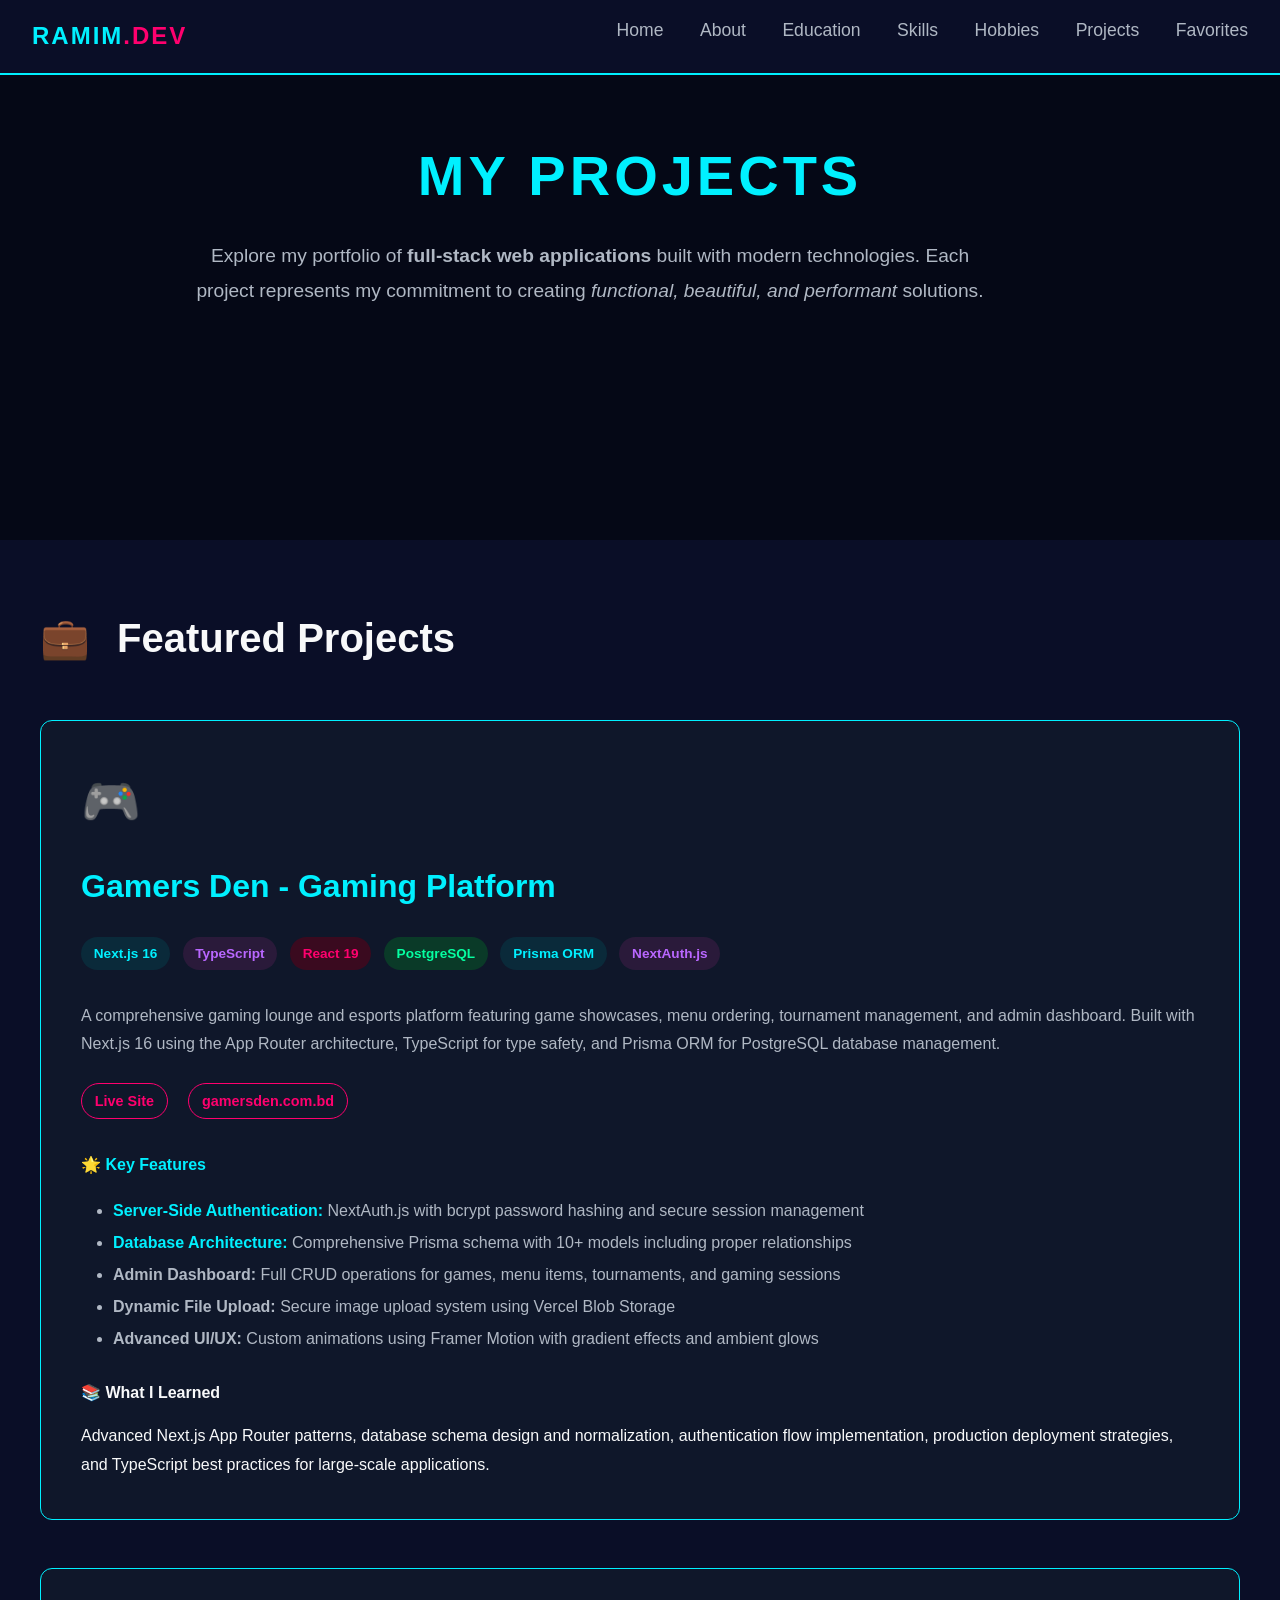
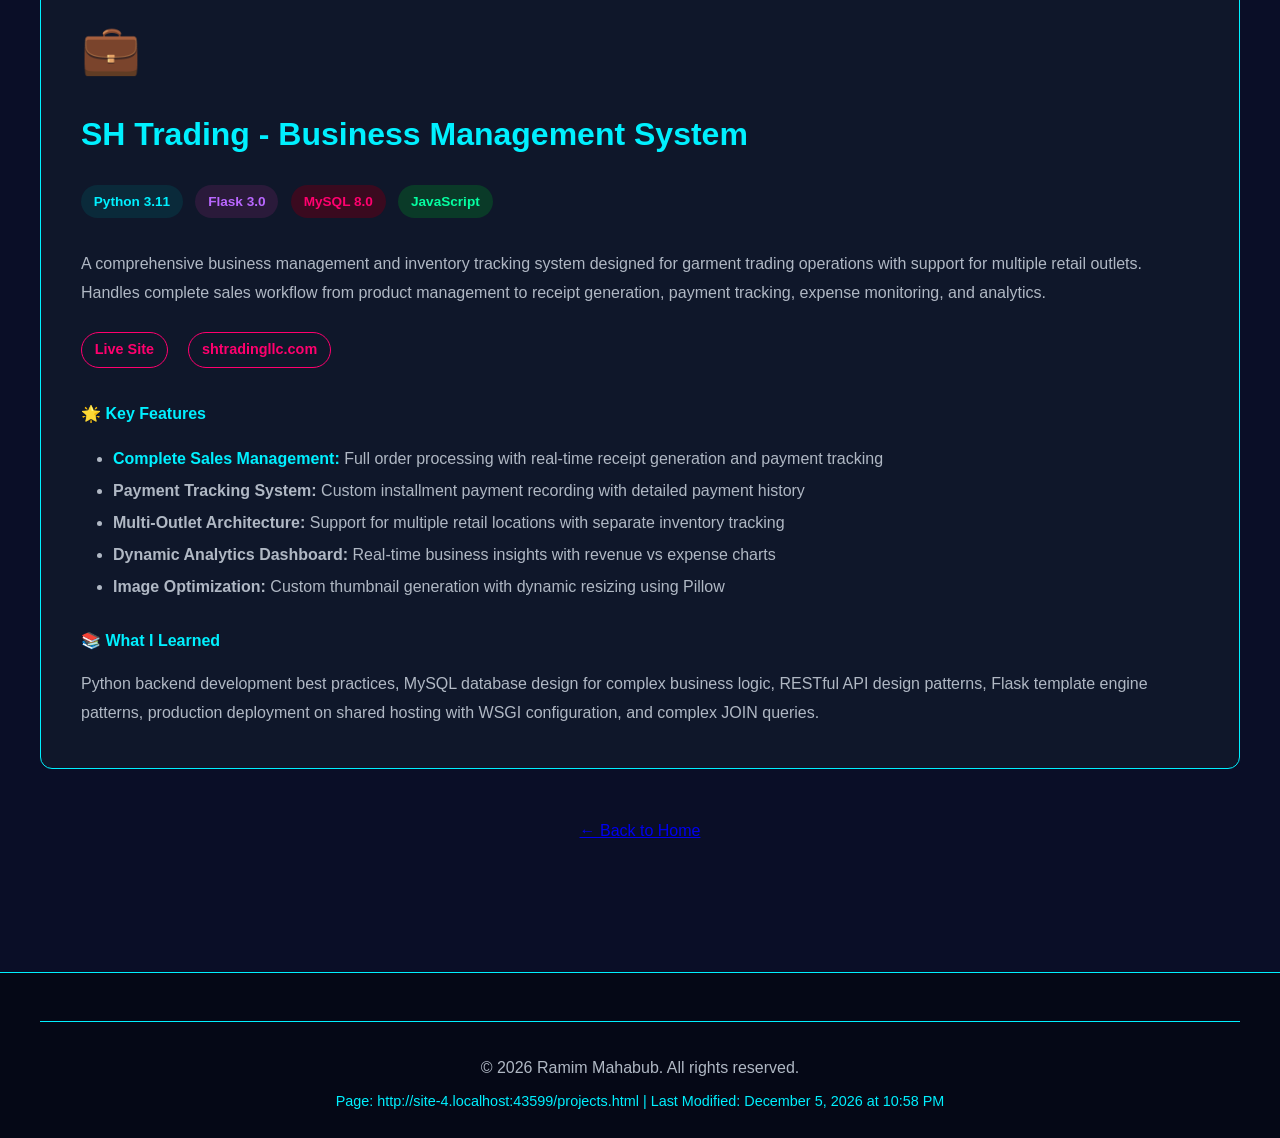
==== projects.html @ 3cf34849 "Initial commit: Portfolio website" ====
<!DOCTYPE html>
<html lang="en">

<head>
    <meta charset="UTF-8">
    <meta name="viewport" content="width=device-width, initial-scale=1.0">
    <meta name="description"
        content="Portfolio of projects by Ramim Mahabub - Full-Stack Web Developer. View my latest web applications built with React, Next.js, TypeScript, and Python Flask.">
    <title>Projects | Ramim Mahabub</title>
    <link rel="stylesheet" href="styles.css">
    <link rel="preconnect" href="https://fonts.googleapis.com">
    <link rel="preconnect" href="https://fonts.gstatic.com" crossorigin>
    <link
        href="https://fonts.googleapis.com/css2?family=Orbitron:wght@400;700;900&family=Rajdhani:wght@300;400;500;600;700&display=swap"
        rel="stylesheet">
</head>

<body>
    <!-- Navigation -->
    <nav class="navbar" id="navbar">
        <div class="nav-container">
            <div class="nav-brand">
                <a href="index.html" style="text-decoration: none;">
                    <span class="brand-text">RAMIM<span class="accent">.DEV</span></span>
                </a>
            </div>
            <ul class="nav-links">
                <li><a href="index.html#home" class="nav-link">Home</a></li>
                <li><a href="index.html#about" class="nav-link">About</a></li>
                <li><a href="index.html#education" class="nav-link">Education</a></li>
                <li><a href="index.html#skills" class="nav-link">Skills</a></li>
                <li><a href="index.html#hobbies" class="nav-link">Hobbies</a></li>
                <li><a href="projects.html" class="nav-link">Projects</a></li>
                <li><a href="index.html#favorites" class="nav-link">Favorites</a></li>
            </ul>
        </div>
    </nav>

    <!-- Projects Header -->
    <section class="hero" style="min-height: 60vh;">
        <div class="cyber-grid"></div>
        <div class="hero-content">
            <h1 class="hero-title" style="font-size: clamp(2rem, 6vw, 3.5rem);">
                <span class="glitch" data-text="MY PROJECTS">MY PROJECTS</span>
            </h1>
            <p class="hero-description" style="max-width: 800px;">
                Explore my portfolio of <strong>full-stack web applications</strong> built with modern technologies.
                Each project represents my commitment to creating <em>functional, beautiful, and performant</em>
                solutions.
            </p>
        </div>
    </section>

    <!-- Projects Section -->
    <section class="section">
        <div class="container">
            <h2 class="section-title">
                <span class="title-number">💼</span> Featured Projects
            </h2>

            <!-- Project 1: Gamers Den -->
            <div class="about-card" style="margin-bottom: 3rem; padding: 2.5rem;">
                <div style="margin-bottom: 1.5rem;">
                    <div class="card-icon">🎮</div>
                    <h3 style="font-size: 2rem; color: #00f0ff; margin-bottom: 1rem;">
                        Gamers Den - Gaming Platform
                    </h3>
                </div>

                <div style="margin-bottom: 1.5rem;">
                    <span
                        style="background-color: #0a2a3a; color: #00f0ff; padding: 0.3rem 0.8rem; border-radius: 20px; font-size: 0.85rem; font-weight: 600; margin-right: 0.5rem; display: inline-block; margin-bottom: 0.5rem;">Next.js
                        16</span>
                    <span
                        style="background-color: #2a1a3a; color: #b967ff; padding: 0.3rem 0.8rem; border-radius: 20px; font-size: 0.85rem; font-weight: 600; margin-right: 0.5rem; display: inline-block; margin-bottom: 0.5rem;">TypeScript</span>
                    <span
                        style="background-color: #3a0a1f; color: #ff006e; padding: 0.3rem 0.8rem; border-radius: 20px; font-size: 0.85rem; font-weight: 600; margin-right: 0.5rem; display: inline-block; margin-bottom: 0.5rem;">React
                        19</span>
                    <span
                        style="background-color: #0a3a28; color: #05ffa1; padding: 0.3rem 0.8rem; border-radius: 20px; font-size: 0.85rem; font-weight: 600; margin-right: 0.5rem; display: inline-block; margin-bottom: 0.5rem;">PostgreSQL</span>
                    <span
                        style="background-color: #0a2a3a; color: #00f0ff; padding: 0.3rem 0.8rem; border-radius: 20px; font-size: 0.85rem; font-weight: 600; margin-right: 0.5rem; display: inline-block; margin-bottom: 0.5rem;">Prisma
                        ORM</span>
                    <span
                        style="background-color: #2a1a3a; color: #b967ff; padding: 0.3rem 0.8rem; border-radius: 20px; font-size: 0.85rem; font-weight: 600; margin-right: 0.5rem; display: inline-block; margin-bottom: 0.5rem;">NextAuth.js</span>
                </div>

                <p style="margin-bottom: 1.5rem; line-height: 1.8; color: #b0b8c4;">
                    A comprehensive gaming lounge and esports platform featuring game showcases, menu ordering,
                    tournament management,
                    and admin dashboard. Built with Next.js 16 using the App Router architecture, TypeScript for type
                    safety,
                    and Prisma ORM for PostgreSQL database management.
                </p>

                <div class="hobby-links" style="margin-bottom: 1.5rem;">
                    <a href="https://gamersden.com.bd/" target="_blank" rel="noopener noreferrer">Live Site</a>
                    <a href="https://gamersden.com.bd/" target="_blank" rel="noopener noreferrer">gamersden.com.bd</a>
                </div>

                <div style="margin-bottom: 1.5rem;">
                    <h4 style="color: #00f0ff; margin-bottom: 1rem; font-weight: bold;">
                        🌟 Key Features
                    </h4>
                    <ul style="margin-left: 2rem; color: #b0b8c4; line-height: 2;">
                        <li><strong style="color: #00f0ff;">Server-Side Authentication:</strong> NextAuth.js
                            with bcrypt password hashing and secure session management</li>
                        <li><strong style="color: #00f0ff;">Database Architecture:</strong> Comprehensive
                            Prisma schema with 10+ models including proper relationships</li>
                        <li><strong style="color: var(--text-accent);">Admin Dashboard:</strong> Full CRUD operations
                            for games, menu items, tournaments, and gaming sessions</li>
                        <li><strong style="color: var(--text-accent);">Dynamic File Upload:</strong> Secure image upload
                            system using Vercel Blob Storage</li>
                        <li><strong style="color: var(--text-accent);">Advanced UI/UX:</strong> Custom animations using
                            Framer Motion with gradient effects and ambient glows</li>
                    </ul>
                </div>

                <div>
                    <h4 style="color: var(--neon-cyan); margin-bottom: 1rem; font-family: var(--font-heading);">
                        📚 What I Learned
                    </h4>
                    <p style="color: var(--text-secondary); line-height: 1.8;">
                        Advanced Next.js App Router patterns, database schema design and normalization, authentication
                        flow implementation,
                        production deployment strategies, and TypeScript best practices for large-scale applications.
                    </p>
                </div>
            </div>

            <!-- Project 2: SH Trading -->
            <div class="about-card" style="margin-bottom: 3rem; padding: 2.5rem;">
                <div style="margin-bottom: 1.5rem;">
                    <div class="card-icon">💼</div>
                    <h3 style="font-size: 2rem; color: #00f0ff; margin-bottom: 1rem;">
                        SH Trading - Business Management System
                    </h3>
                </div>

                <div style="margin-bottom: 1.5rem;">
                    <span
                        style="background-color: #0a2a3a; color: #00f0ff; padding: 0.3rem 0.8rem; border-radius: 20px; font-size: 0.85rem; font-weight: 600; margin-right: 0.5rem; display: inline-block; margin-bottom: 0.5rem;">Python
                        3.11</span>
                    <span
                        style="background-color: #2a1a3a; color: #b967ff; padding: 0.3rem 0.8rem; border-radius: 20px; font-size: 0.85rem; font-weight: 600; margin-right: 0.5rem; display: inline-block; margin-bottom: 0.5rem;">Flask
                        3.0</span>
                    <span
                        style="background-color: #3a0a1f; color: #ff006e; padding: 0.3rem 0.8rem; border-radius: 20px; font-size: 0.85rem; font-weight: 600; margin-right: 0.5rem; display: inline-block; margin-bottom: 0.5rem;">MySQL
                        8.0</span>
                    <span
                        style="background-color: #0a3a28; color: #05ffa1; padding: 0.3rem 0.8rem; border-radius: 20px; font-size: 0.85rem; font-weight: 600; margin-right: 0.5rem; display: inline-block; margin-bottom: 0.5rem;">JavaScript</span>
                </div>

                <p style="margin-bottom: 1.5rem; line-height: 1.8; color: #b0b8c4;">
                    A comprehensive business management and inventory tracking system designed for garment trading
                    operations with support
                    for multiple retail outlets. Handles complete sales workflow from product management to receipt
                    generation, payment tracking,
                    expense monitoring, and analytics.
                </p>

                <div class="hobby-links" style="margin-bottom: 1.5rem;">
                    <a href="http://shtradingllc.com/" target="_blank" rel="noopener noreferrer">Live Site</a>
                    <a href="http://shtradingllc.com/" target="_blank" rel="noopener noreferrer">shtradingllc.com</a>
                </div>

                <div style="margin-bottom: 1.5rem;">
                    <h4 style="color: #00f0ff; margin-bottom: 1rem; font-weight: bold;">
                        🌟 Key Features
                    </h4>
                    <ul style="margin-left: 2rem; color: #b0b8c4; line-height: 2;">
                        <li><strong style="color: #00f0ff;">Complete Sales Management:</strong> Full order
                            processing with real-time receipt generation and payment tracking</li>
                        <li><strong style="color: var(--text-accent);">Payment Tracking System:</strong> Custom
                            installment payment recording with detailed payment history</li>
                        <li><strong style="color: var(--text-accent);">Multi-Outlet Architecture:</strong> Support for
                            multiple retail locations with separate inventory tracking</li>
                        <li><strong style="color: var(--text-accent);">Dynamic Analytics Dashboard:</strong> Real-time
                            business insights with revenue vs expense charts</li>
                        <li><strong style="color: var(--text-accent);">Image Optimization:</strong> Custom thumbnail
                            generation with dynamic resizing using Pillow</li>
                    </ul>
                </div>

                <div>
                    <h4 style="color: #00f0ff; margin-bottom: 1rem; font-weight: bold;">
                        📚 What I Learned
                    </h4>
                    <p style="color: #b0b8c4; line-height: 1.8;">
                        Python backend development best practices, MySQL database design for complex business logic,
                        RESTful API design patterns,
                        Flask template engine patterns, production deployment on shared hosting with WSGI configuration,
                        and complex JOIN queries.
                    </p>
                </div>
            </div>

            <!-- Back to Home -->
            <div style="text-align: center; margin-top: 3rem;">
                <a href="index.html" class="back-link">
                    ← Back to Home
                </a>
            </div>
        </div>
    </section>

    <!-- Footer -->
    <footer class="footer">
        <div class="container">
            <div class="footer-bottom">
                <p>&copy; 2026 Ramim Mahabub. All rights reserved.</p>
                <p class="page-info">
                    <span id="page-location"></span> |
                    Last Modified: <span id="last-modified"></span>
                </p>
            </div>
        </div>
    </footer>

    <script src="script.js"></script>
</body>

</html>
---- styles.css ----
/* ======================================
   SIMPLIFIED CSS - BASIC PROPERTIES ONLY
   Following CSE 391 Course Standards
   ====================================== */

/* ======================================
   GLOBAL STYLES & RESET
   ====================================== */
* {
    margin: 0;
    padding: 0;
    box-sizing: border-box;
}

html {
    scroll-behavior: smooth;
    font-size: 16px;
}

body {
    font-family: Arial, sans-serif;
    background-color: #0a0e27;
    color: #f8f9fa;
    line-height: 1.7;
}

/* ======================================
   NAVIGATION
   ====================================== */
.navbar {
    position: fixed;
    top: 0;
    width: 100%;
    background-color: #0a0e27;
    border-bottom: 2px solid #00f0ff;
    padding: 1rem 0;
}

.nav-container {
    max-width: 1400px;
    margin: 0 auto;
    padding: 0 2rem;
}

.nav-brand {
    font-size: 1.5rem;
    font-weight: bold;
    letter-spacing: 2px;
    color: #00f0ff;
    float: left;
}

.brand-text {
    color: #00f0ff;
}

.accent {
    color: #ff006e;
}

.nav-links {
    list-style: none;
    float: right;
}

.nav-links li {
    display: inline-block;
    margin-left: 2rem;
}

.nav-link {
    color: #b0b8c4;
    text-decoration: none;
    font-weight: 500;
    font-size: 1.1rem;
}

.nav-link:hover {
    color: #00f0ff;
    text-decoration: underline;
}

/* Clear floats */
.nav-container::after {
    content: "";
    display: table;
    clear: both;
}

/* ======================================
   HERO SECTION
   ====================================== */
.hero {
    min-height: 100vh;
    text-align: center;
    padding: 8rem 2rem 4rem;
    background-color: #050816;
}

.cyber-grid {
    display: none;
    /* Removing complex animations */
}

.hero-content {
    max-width: 900px;
    margin: 0 auto;
}

.profile-image-container {
    width: 200px;
    height: 200px;
    margin: 0 auto 2rem;
}

.profile-image {
    width: 100%;
    height: 100%;
    border-radius: 50%;
    border: 3px solid #00f0ff;
}

.image-glow {
    display: none;
    /* Removing complex effects */
}

.hero-title {
    font-size: 3rem;
    font-weight: bold;
    margin-bottom: 1rem;
    letter-spacing: 4px;
    color: #00f0ff;
}

.glitch {
    color: #00f0ff;
}

.hero-subtitle {
    font-size: 1.5rem;
    color: #00f0ff;
    margin-bottom: 1.5rem;
    font-weight: 600;
}

.hero-description {
    font-size: 1.2rem;
    color: #b0b8c4;
    line-height: 1.8;
    margin-bottom: 2rem;
}

.hero-quote {
    background-color: #0f172a;
    border-left: 4px solid #b967ff;
    padding: 1.5rem 2rem;
    margin: 2rem auto;
    max-width: 600px;
    border-radius: 12px;
}

.quote-icon {
    font-size: 3rem;
    color: #b967ff;
    opacity: 0.3;
}

.quote-text {
    font-size: 1.2rem;
    font-style: italic;
    color: #f8f9fa;
    margin-bottom: 0.5rem;
}

.quote-source {
    font-size: 1rem;
    color: #00f0ff;
    font-weight: 600;
}

.scroll-indicator {
    margin-top: 2rem;
    color: #b0b8c4;
    font-size: 0.9rem;
}

.scroll-arrow {
    width: 2px;
    height: 30px;
    background-color: #00f0ff;
    margin: 0.5rem auto;
}

/* ======================================
   SECTIONS
   ====================================== */
.section {
    padding: 4rem 2rem;
}

.container {
    max-width: 1200px;
    margin: 0 auto;
}

.section-title {
    font-size: 2.5rem;
    font-weight: bold;
    margin-bottom: 3rem;
    color: #f8f9fa;
}

.title-number {
    color: #00f0ff;
    margin-right: 1rem;
}

/* ======================================
   ABOUT SECTION
   ====================================== */
.about-grid {
    width: 100%;
}

.about-card {
    background-color: #0f172a;
    padding: 2rem;
    border-radius: 12px;
    border: 1px solid #00f0ff;
    margin-bottom: 2rem;
}

.about-card:hover {
    background-color: #1a2332;
    border-color: #ff006e;
}

.card-icon {
    font-size: 3rem;
    margin-bottom: 1rem;
}

.about-card h3 {
    font-size: 1.5rem;
    color: #00f0ff;
    margin-bottom: 1rem;
}

.about-card p {
    color: #b0b8c4;
    line-height: 1.8;
}

.inline-link {
    color: #ff006e;
    text-decoration: none;
    font-weight: 600;
}

.inline-link:hover {
    color: #00f0ff;
    text-decoration: underline;
}

/* ======================================
   EDUCATION SECTION
   ====================================== */
.education-section {
    background-color: #000000;
}

.education-card {
    background-color: #0f172a;
    padding: 2rem;
    border-radius: 12px;
}

.cyber-border {
    border: 2px solid #00f0ff;
}

.education-header {
    border-bottom: 2px solid #00f0ff;
    padding-bottom: 1.5rem;
    margin-bottom: 2rem;
}

.university-logo {
    width: 100px;
    height: 100px;
    background-color: white;
    padding: 10px;
    border-radius: 12px;
    float: left;
    margin-right: 2rem;
}

.education-info {
    overflow: hidden;
}

.education-info h3 {
    font-size: 1.8rem;
    color: #00f0ff;
    margin-bottom: 0.5rem;
}

.education-info h4 {
    font-size: 1.3rem;
    color: #f8f9fa;
    margin-bottom: 0.5rem;
}

.education-period {
    color: #ff006e;
    font-weight: 600;
}

.education-details p {
    margin-bottom: 1rem;
    color: #b0b8c4;
    line-height: 1.8;
}

.education-details strong {
    color: #00f0ff;
}

.education-details ul {
    margin-left: 2rem;
    margin-top: 0.5rem;
    color: #b0b8c4;
}

.education-details li {
    margin-bottom: 0.5rem;
}

/* ======================================
   SKILLS SECTION & TABLE
   ====================================== */
.skills-intro {
    font-size: 1.2rem;
    color: #b0b8c4;
    margin-bottom: 2rem;
    text-align: center;
}

.table-container {
    overflow-x: auto;
    border-radius: 12px;
}

.skills-table {
    width: 100%;
    border-collapse: collapse;
    background-color: #0f172a;
}

.skills-table thead {
    background-color: #1a2332;
    border-bottom: 2px solid #00f0ff;
}

.skills-table th {
    padding: 1.5rem 1rem;
    text-align: left;
    color: #00f0ff;
    font-weight: bold;
    font-size: 1.1rem;
    border: 1px solid #00f0ff;
}

.skills-table tbody tr {
    border-bottom: 1px solid #00f0ff;
}

/* Striped rows - using pseudo-element as taught */
.skills-table tbody tr:nth-child(4n+1),
.skills-table tbody tr:nth-child(4n+2) {
    background-color: #0a1120;
}

.skills-table tbody tr:hover {
    background-color: #1a2332;
}

.skills-table td {
    padding: 1.5rem 1rem;
    color: #b0b8c4;
    border: 1px solid #00f0ff;
}

.category-cell {
    font-weight: bold;
    color: #b967ff;
    font-size: 1.1rem;
}

.description-cell {
    background-color: #000000;
    font-style: italic;
    color: #b0b8c4;
    padding: 1rem 1.5rem;
}

.proficiency {
    display: inline-block;
    padding: 0.4rem 1rem;
    border-radius: 20px;
    font-weight: bold;
    font-size: 0.9rem;
}

.proficiency.expert {
    background-color: #00f0ff;
    color: #0a0e27;
}

.proficiency.advanced {
    background-color: #b967ff;
    color: white;
}

/* ======================================
   HOBBIES SECTION
   ====================================== */
.hobbies-grid {
    width: 100%;
}

.hobby-card {
    background-color: #0f172a;
    padding: 1.5rem;
    border-radius: 12px;
    border: 1px solid #00f0ff;
    margin-bottom: 1.5rem;
}

.hobby-card:hover {
    border-color: #ff006e;
    background-color: #1a2332;
}

.hobby-icon {
    font-size: 2.5rem;
    margin-bottom: 1rem;
}

.hobby-card h3 {
    font-size: 1.2rem;
    color: #00f0ff;
    margin-bottom: 0.8rem;
}

.hobby-card p {
    color: #b0b8c4;
    line-height: 1.6;
    margin-bottom: 1rem;
    font-size: 0.95rem;
}

.hobby-links {
    margin-top: 1rem;
}

.hobby-links a {
    color: #ff006e;
    text-decoration: none;
    font-weight: 600;
    font-size: 0.9rem;
    padding: 0.3rem 0.8rem;
    border: 1px solid #ff006e;
    border-radius: 20px;
    margin-right: 1rem;
    display: inline-block;
    margin-bottom: 0.5rem;
}

.hobby-links a:hover {
    background-color: #ff006e;
    color: #0a0e27;
}

/* ======================================
   FAVORITES SECTION
   ====================================== */
.favorites-section {
    background-color: #000000;
}

.favorites-intro {
    font-size: 1.1rem;
    color: #b0b8c4;
    margin-bottom: 2rem;
}

.movies-list {
    width: 100%;
}

.movie-item {
    background-color: #0f172a;
    padding: 1.5rem;
    border-radius: 12px;
    border-left: 4px solid #00f0ff;
    margin-bottom: 1rem;
}

.movie-item:hover {
    border-left-color: #ff006e;
    background-color: #1a2332;
}

.movie-number {
    font-size: 2rem;
    font-weight: bold;
    color: #00f0ff;
    float: left;
    width: 60px;
}

.movie-content {
    overflow: hidden;
    padding-left: 2rem;
}

.movie-content h3 {
    font-size: 1.3rem;
    color: #f8f9fa;
    margin-bottom: 0.5rem;
}

.movie-content p {
    color: #b0b8c4;
    line-height: 1.6;
}

/* ======================================
   FOOTER
   ====================================== */
.footer {
    background-color: #050816;
    padding: 3rem 2rem 1.5rem;
    border-top: 1px solid #00f0ff;
    margin-top: 4rem;
}

.footer-content {
    max-width: 1200px;
    margin: 0 auto 2rem;
}

.footer-section {
    width: 30%;
    float: left;
    margin-right: 3%;
    margin-bottom: 2rem;
}

.footer-content::after {
    content: "";
    display: table;
    clear: both;
}

.footer-section h3,
.footer-section h4 {
    color: #00f0ff;
    margin-bottom: 1rem;
}

.footer-section p {
    color: #b0b8c4;
    margin-bottom: 0.5rem;
}

.footer-section a {
    color: #b0b8c4;
    text-decoration: none;
}

.footer-section a:hover {
    color: #00f0ff;
    text-decoration: underline;
}

.footer-email {
    color: #ff006e;
}

.footer-email a {
    color: #ff006e;
}

.footer-links {
    list-style: none;
}

.footer-links li {
    margin-bottom: 0.5rem;
}

.footer-links a {
    color: #b0b8c4;
    text-decoration: none;
}

.footer-links a:hover {
    color: #00f0ff;
    text-decoration: underline;
}

.footer-bottom {
    max-width: 1200px;
    margin: 0 auto;
    padding-top: 2rem;
    border-top: 1px solid #00f0ff;
    text-align: center;
    color: #b0b8c4;
}

.page-info {
    margin-top: 0.5rem;
    font-size: 0.9rem;
    color: #00f0ff;
}

/* ======================================
   RESPONSIVE DESIGN - BASIC
   ====================================== */
@media (max-width: 768px) {
    .nav-links li {
        margin-left: 1rem;
        font-size: 0.9rem;
    }

    .hero {
        padding: 6rem 1rem 3rem;
    }

    .hero-title {
        font-size: 2rem;
    }

    .section {
        padding: 2rem 1rem;
    }

    .skills-table {
        font-size: 0.9rem;
    }

    .skills-table th,
    .skills-table td {
        padding: 1rem 0.5rem;
    }

    .footer-section {
        width: 100%;
        float: none;
        margin-right: 0;
    }

    .university-logo {
        float: none;
        margin: 0 auto 1rem;
        display: block;
    }

    .education-info {
        text-align: center;
    }

    .movie-number {
        float: none;
        width: 100%;
        margin-bottom: 0.5rem;
    }

    .movie-content {
        padding-left: 0;
    }
}
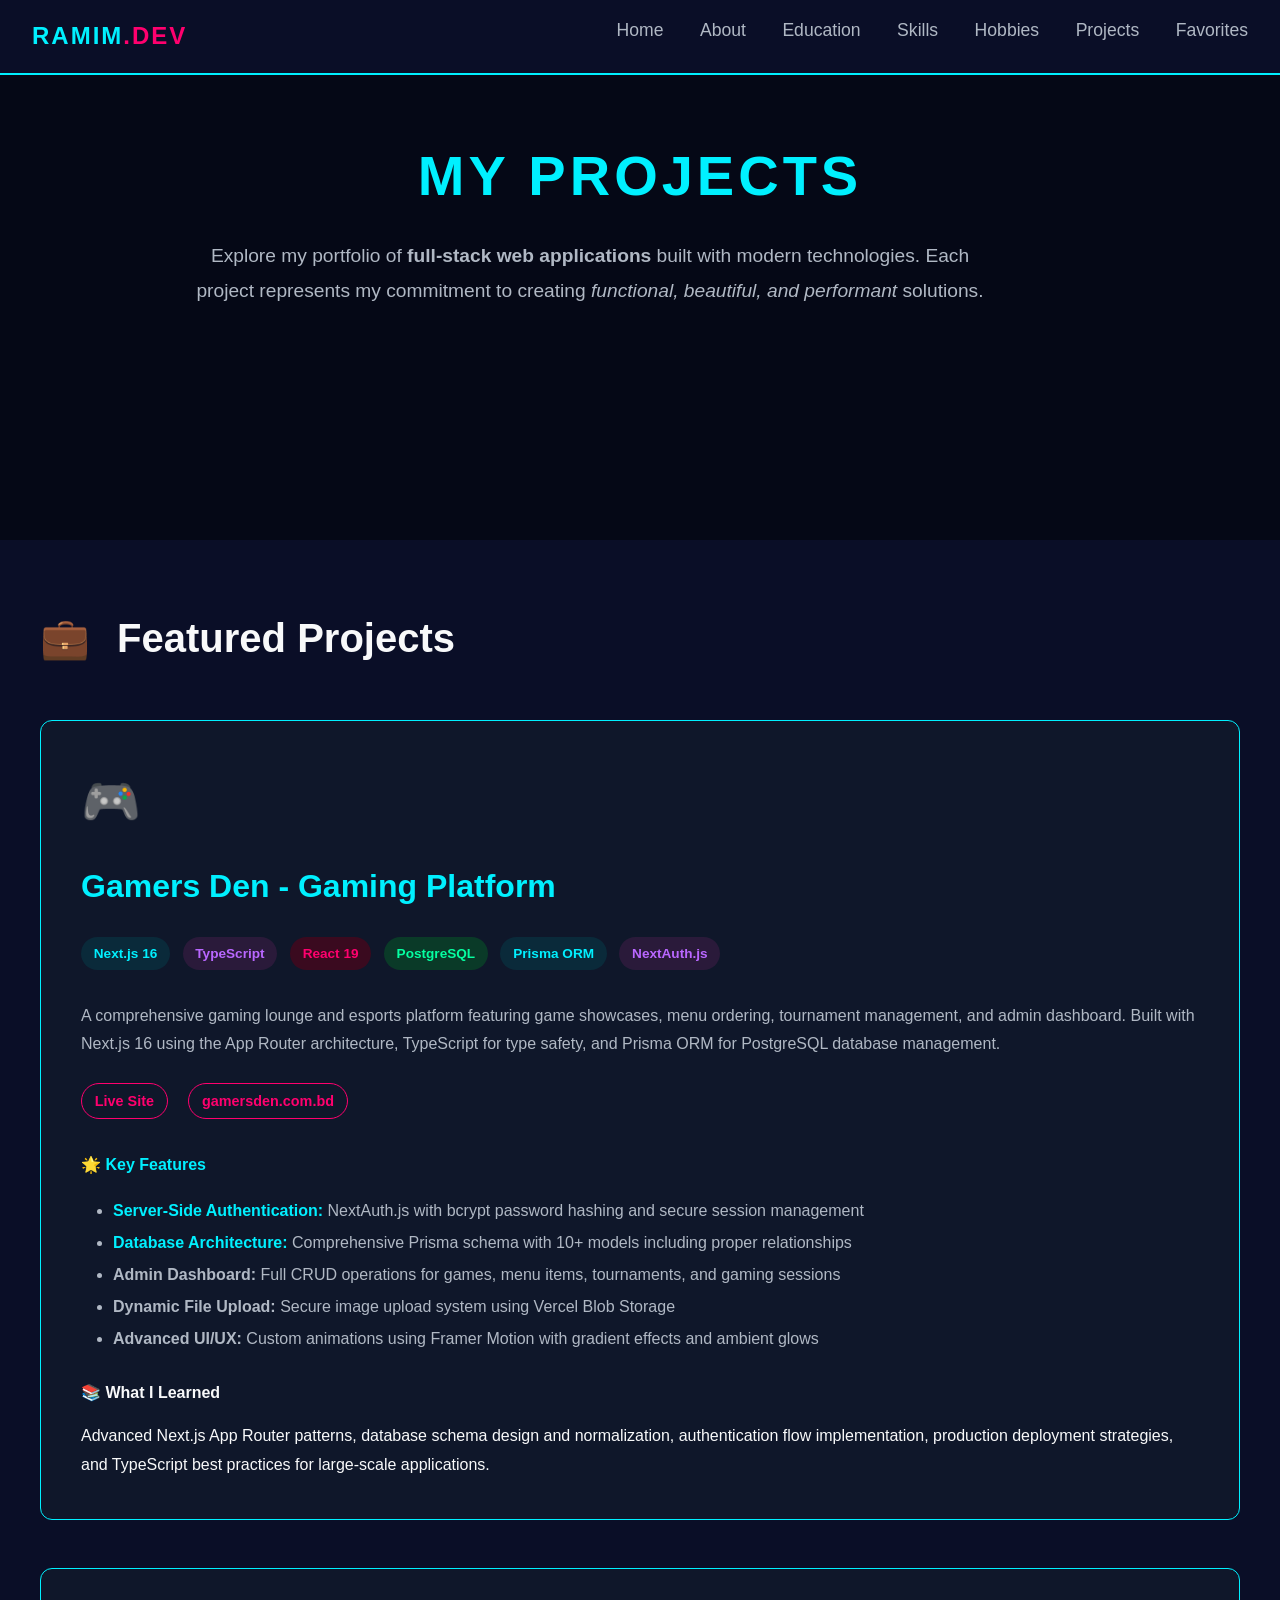
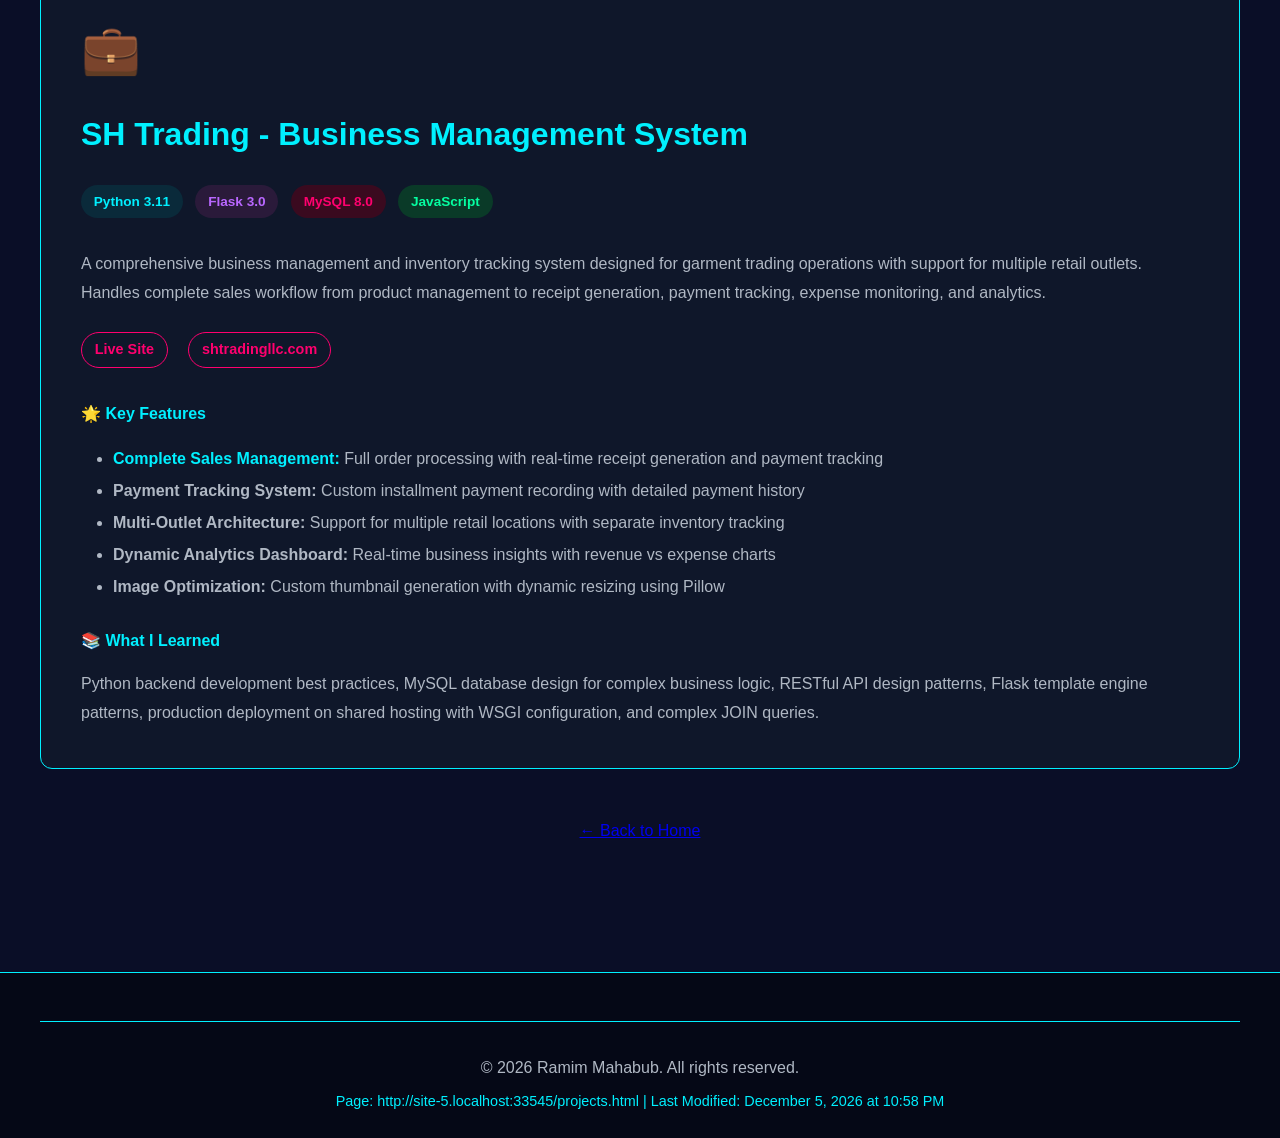
==== commit 61d42373: "Add internal CSS and inline styles for CSE 391 assignment requirements" ====
--- a/projects.html
+++ b/projects.html
@@ -8,6 +8,31 @@
         content="Portfolio of projects by Ramim Mahabub - Full-Stack Web Developer. View my latest web applications built with React, Next.js, TypeScript, and Python Flask.">
     <title>Projects | Ramim Mahabub</title>
     <link rel="stylesheet" href="styles.css">
+    
+    <!-- Internal CSS for projects page -->
+    <style>
+        .project-highlight {
+            background-color: rgba(0, 240, 255, 0.1);
+            padding: 0.2rem 0.5rem;
+            border-radius: 4px;
+            color: #00f0ff;
+        }
+        
+        .tech-badge-custom {
+            display: inline-block;
+            padding: 0.4rem 0.9rem;
+            margin: 0.3rem;
+            border-radius: 25px;
+            font-size: 0.875rem;
+            font-weight: 600;
+            transition: transform 0.2s;
+        }
+        
+        .tech-badge-custom:hover {
+            transform: scale(1.05);
+        }
+    </style>
+    
     <link rel="preconnect" href="https://fonts.googleapis.com">
     <link rel="preconnect" href="https://fonts.gstatic.com" crossorigin>
     <link
